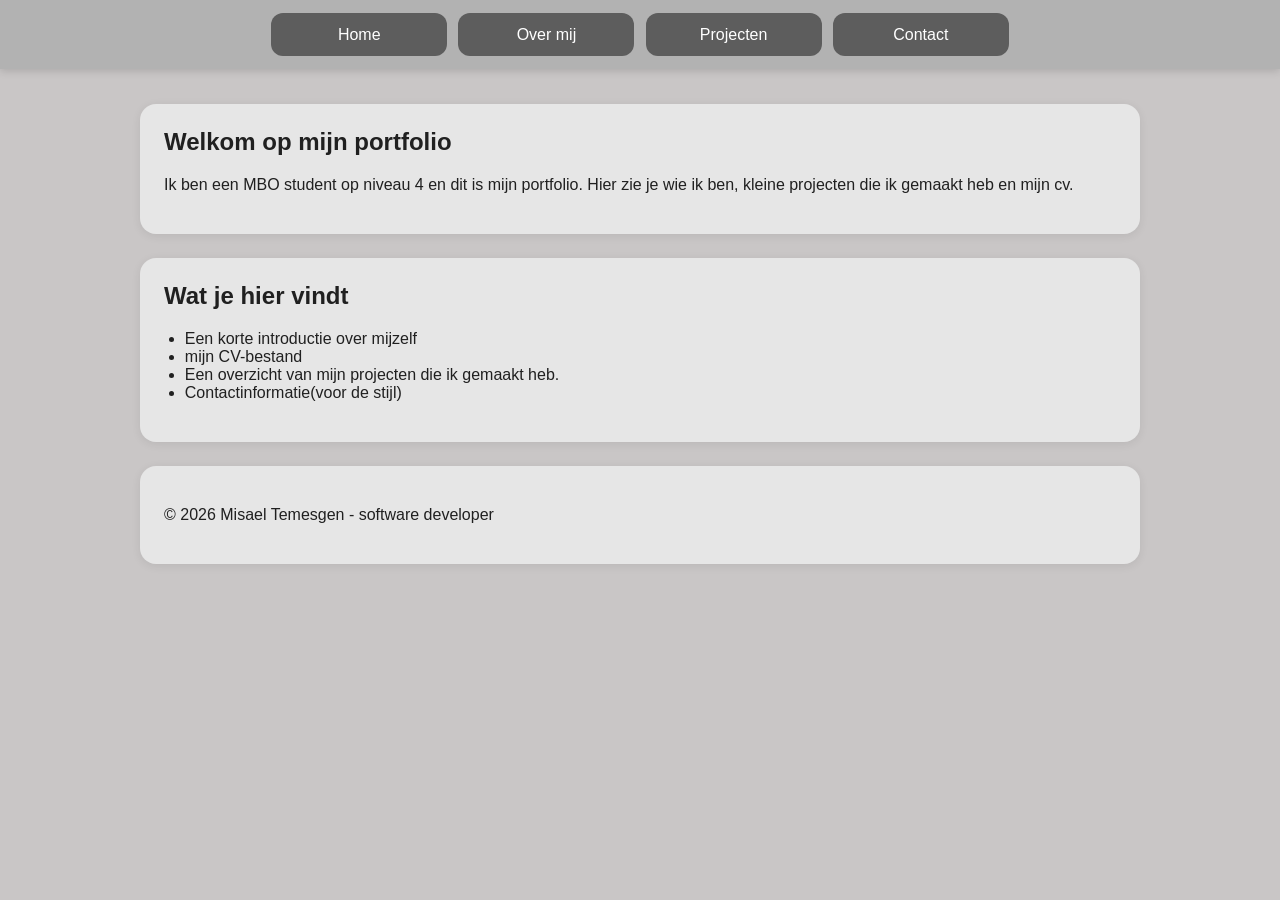
==== index.html @ 11444b7a "first portofolio commit" ====
﻿<!DOCTYPE html>
<html lang="nl">
<head>
    <meta charset="UTF-8">
    <meta name="viewport" content="width=device-width, initial-scale=1.0">
    <link rel="stylesheet" href="style.css">
    <title>Portfolio</title>
</head>
<body>
    <header class="navbar" id="top">
        <div class="nav-inner">
            <a class="nav-link" href="index.html">Home</a>
            <a class="nav-link" href="overmij.html">Over mij</a>
            <a class="nav-link" href="projecten.html">Projecten</a>
            <a class="nav-link" href="contact.html">Contact</a>
        </div>
    </header>
    <main>
        <section class="section">
            <h1>Welkom op mijn portfolio</h1>
            <p>Ik ben een MBO student op niveau 4 en dit is mijn portfolio. Hier zie je wie ik ben, kleine projecten die ik gemaakt heb en mijn cv.</p>
            <p></p>
        </section>
        <section class="section">
            <h2>Wat je hier vindt</h2>
            <ul>
                <li>Een korte introductie over mijzelf</li>
                <li>mijn CV-bestand</li>
                <li>Een overzicht van mijn projecten die ik gemaakt heb.</li>
                <li>Contactinformatie(voor de stijl)</li>
            </ul>
        </section>
        <footer class="section">
            <p>&copy; 2026 Misael Temesgen - software developer</p>
        </footer>
    </main>
</body>
</html>
---- style.css ----
﻿html {
    scroll-behavior: smooth;
}
body {
    user-select: none;
    background-color: #c9c6c6;
    font-family: Arial, sans-serif;
    color: #202020;
    margin: 0;
    padding: 0;
}
.navbar {
    position: fixed;
    top: 0;
    left: 0;
    width: 100%;
    background-color: #b2b2b2;
    box-shadow: 0 2px 8px rgba(0, 0, 0, 0.15);
    z-index: 100;
}
.nav-inner {
    max-width: 1100px;
    margin: 0 auto;
    padding: 0.8rem 1rem;
    display: flex;
    flex-wrap: wrap;
    justify-content: center;
    gap: 0.7rem;
}
.nav-link {
    display: inline-block;
    padding: 0.8rem 1rem;
    border-radius: 12px;
    background-color: #5d5d5d;
    color: #ffffff;
    text-decoration: none;
    font-size: 1rem;
    text-align: center;
    min-width: 9rem;
}
.nav-link:hover {
    background-color: #6f6f6f;
    transform: translateY(-1px);
}
main {
    max-width: 1000px;
    margin: 6.5rem auto 2rem;
    padding: 0 1rem;
}
.section {
    background-color: #e6e6e6;
    border-radius: 16px;
    padding: 1.5rem;
    margin-bottom: 1.5rem;
    box-shadow: 0 2px 10px rgba(0, 0, 0, 0.08);
}

h1, h2 {
    margin-top: 0;
}
p, li {
    font-size: 1rem;
}
ul {
    padding-left: 1.3rem;
}
.file-box {
    background-color: #f6f6f6;
    border: 1px solid #cccccc;
    border-radius: 12px;
    min-height: 280px;
    overflow: hidden;
}
.file-viewer {
    width: 100%;
    min-height: 500px;
    border: none;
}


.LoginContainer{
    background-color: gray;
    width: 50%;
    height: 50vh;
    display: flex;
    justify-self: center;
    margin-top: 10%;
    border-radius: 10px;
    box-shadow:  5px 10px 5px rgb(108, 108, 108);
}
.Boxes{
    display: flex;
    flex-direction: column;
    justify-content: center;
    align-items: center;
    gap: 20px;
    width: 100%;
}
#UserText , #UserPassword{
    width: 50%;
    height: 30px;
    border-radius: 5px;
    border: none;
    padding: 0.5rem;
}
#Login{
    width: 50%;
    height: 30px;
    border-radius: 5px;
    border: none;
    background-color: #1f4d7a;
    color: white;
    cursor: pointer;
    font-size: 1rem;
}
img {
    max-width: 100%;
    height: auto;
}
@media (max-width: 700px) {
    .nav-inner {
        flex-direction: column;
        align-items: center;
    }
    .nav-link {
        width: 100%;
        max-width: 320px;
    }
}
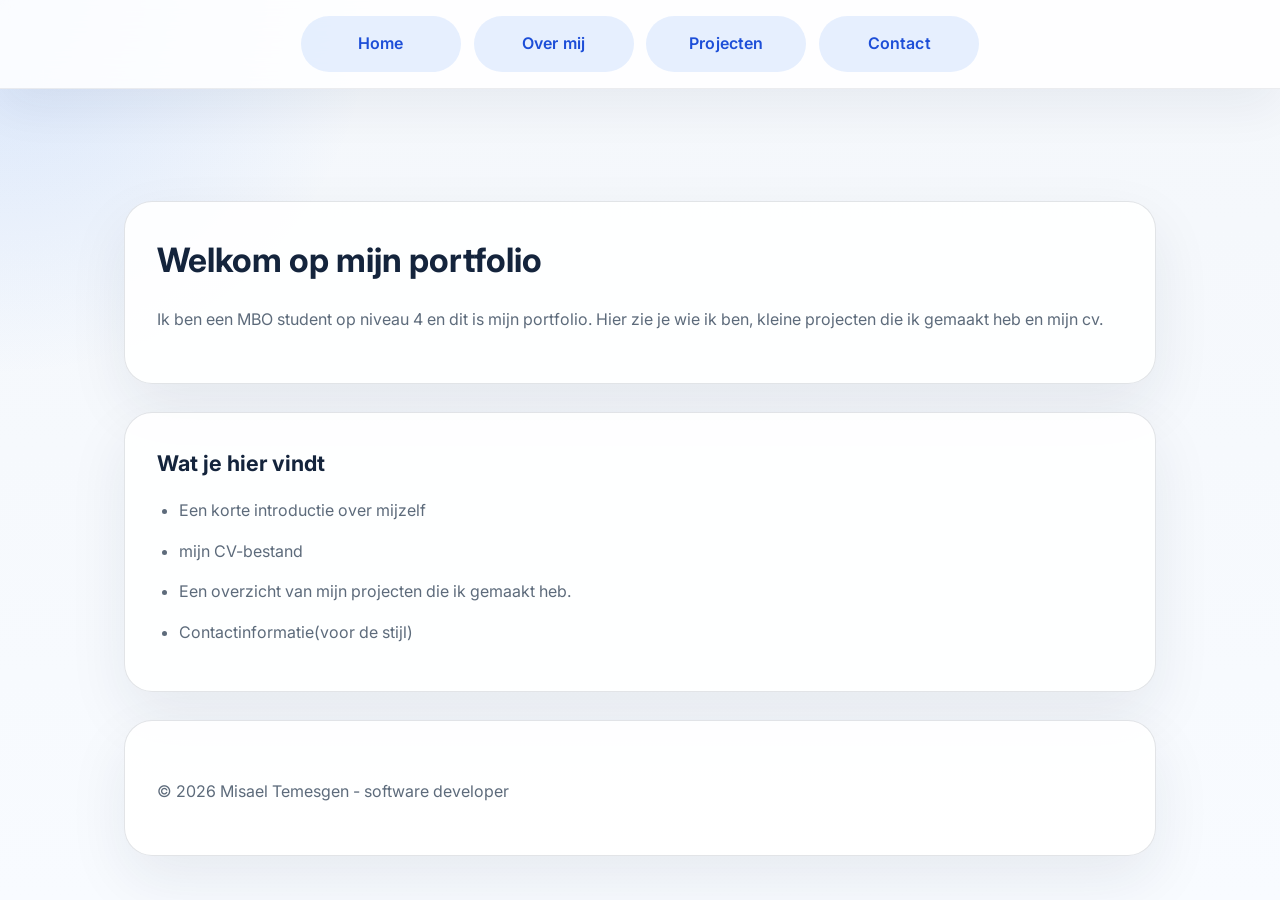
==== commit 090b5c2f: "verbeteringen" ====
--- a/index.html
+++ b/index.html
@@ -3,36 +3,8 @@
 <head>
     <meta charset="UTF-8">
     <meta name="viewport" content="width=device-width, initial-scale=1.0">
-    <link rel="stylesheet" href="style.css">
-    <title>Portfolio</title>
+    <meta http-equiv="refresh" content="0; url=home.html" />
 </head>
 <body>
-    <header class="navbar" id="top">
-        <div class="nav-inner">
-            <a class="nav-link" href="index.html">Home</a>
-            <a class="nav-link" href="overmij.html">Over mij</a>
-            <a class="nav-link" href="projecten.html">Projecten</a>
-            <a class="nav-link" href="contact.html">Contact</a>
-        </div>
-    </header>
-    <main>
-        <section class="section">
-            <h1>Welkom op mijn portfolio</h1>
-            <p>Ik ben een MBO student op niveau 4 en dit is mijn portfolio. Hier zie je wie ik ben, kleine projecten die ik gemaakt heb en mijn cv.</p>
-            <p></p>
-        </section>
-        <section class="section">
-            <h2>Wat je hier vindt</h2>
-            <ul>
-                <li>Een korte introductie over mijzelf</li>
-                <li>mijn CV-bestand</li>
-                <li>Een overzicht van mijn projecten die ik gemaakt heb.</li>
-                <li>Contactinformatie(voor de stijl)</li>
-            </ul>
-        </section>
-        <footer class="section">
-            <p>&copy; 2026 Misael Temesgen - software developer</p>
-        </footer>
-    </main>
 </body>
 </html>
